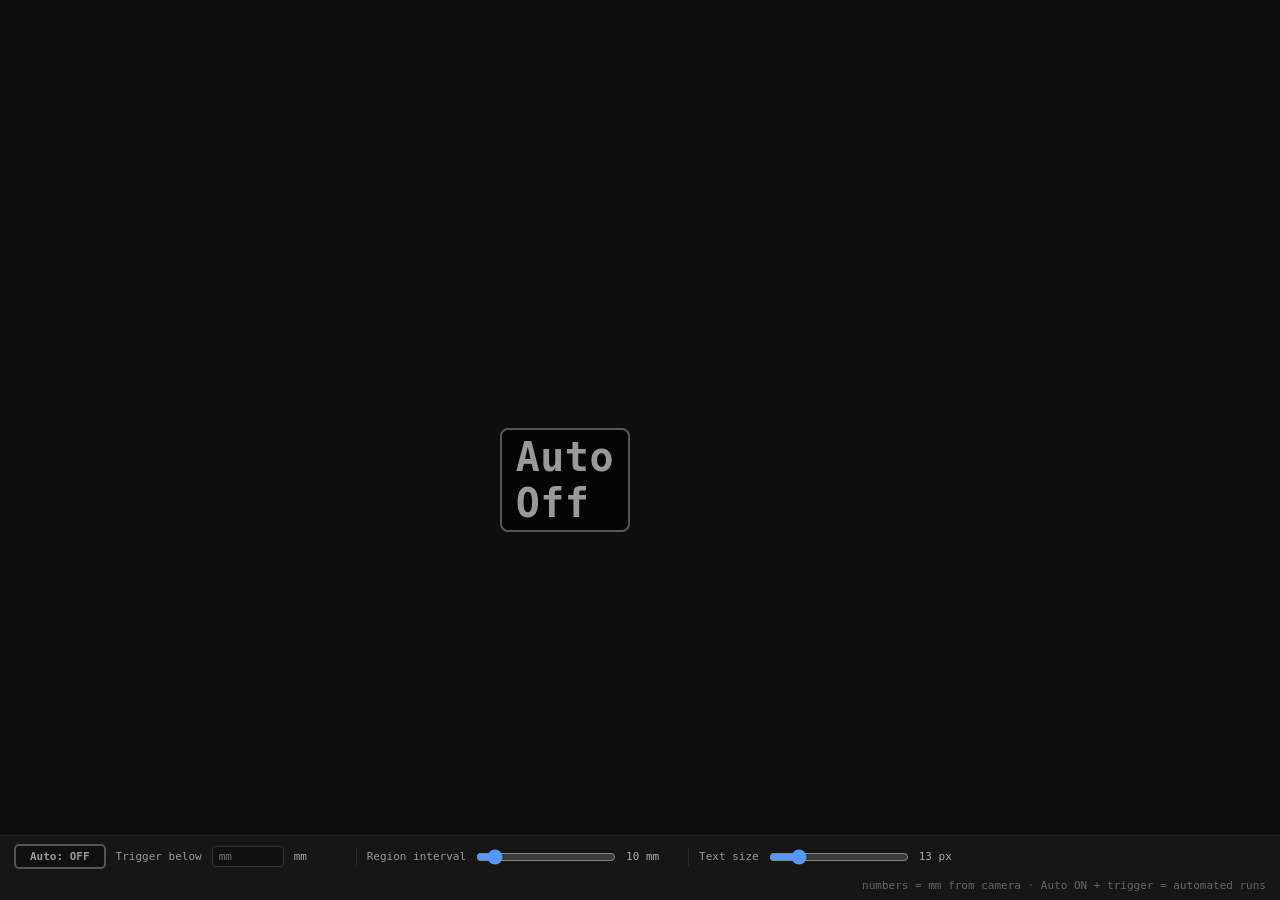
==== viewer/depth_view.html @ ed81535e "Participant Mode: OCR profanity guard + console module attribution Two additions, both Participant-M" ====
<!DOCTYPE html>
<html lang="en">
<head>
<meta charset="UTF-8" />
<title>Participant Mode</title>
<style>
  * { margin: 0; padding: 0; box-sizing: border-box; }
  html, body {
    width: 100%; height: 100%; background: #0e0e0e; color: #d0d0d0;
    font-family: "SF Mono", "Fira Code", monospace; overflow: hidden;
  }
  body { display: flex; flex-direction: column; }

  /* 4:3 stage: the live depth feed with the number canvas on top. */
  #stage-wrap { flex: 1; display: flex; align-items: center; justify-content: center; min-height: 0; }
  #stage { position: relative; }
  #stage img, #stage canvas { position: absolute; top: 0; left: 0; width: 100%; height: 100%; }
  #stage img { object-fit: fill; user-select: none; -webkit-user-drag: none; }

  /* Participant-Mode automation status — big, top-right of the stage. */
  #status-wrap {
    position: absolute; top: 10px; right: 10px; z-index: 2;
    display: flex; flex-direction: column; align-items: flex-end; gap: 4px;
    pointer-events: none;
  }
  #status-chip {
    font-size: clamp(20px, 4vw, 40px); font-weight: 700; letter-spacing: 0.5px;
    padding: 4px 14px; border-radius: 8px;
    background: rgba(0, 0, 0, 0.65); border: 2px solid #555; color: #999;
  }
  #status-msg {
    font-size: 12px; color: #ccc; background: rgba(0,0,0,0.55);
    padding: 2px 8px; border-radius: 5px; max-width: 46vw; text-align: right;
  }
  #status-msg:empty { display: none; }
  .chip-off        { border-color: #555 !important;    color: #999 !important; }
  .chip-watching   { border-color: #5599ff !important; color: #5599ff !important; }
  .chip-alerted    { border-color: #ff5544 !important; color: #ff5544 !important; }
  .chip-sensing    { border-color: #00c8ff !important; color: #00c8ff !important; }
  .chip-generating { border-color: #c084fc !important; color: #c084fc !important; }
  .chip-actuating  { border-color: #00e5a0 !important; color: #00e5a0 !important; }
  .chip-invalid    { border-color: #ff2d55 !important; color: #ff2d55 !important;
                     background: rgba(255, 45, 85, 0.12) !important; }

  footer {
    flex-shrink: 0;
    display: flex; align-items: center; gap: 10px;
    padding: 8px 14px;
    background: #161616; border-top: 1px solid #2a2a2a;
    font-size: 11px; flex-wrap: wrap;
  }
  footer label { color: #999; white-space: nowrap; }
  footer input[type="range"] { width: 140px; accent-color: #5599ff; height: 14px; }
  #trigger {
    width: 72px; padding: 3px 6px; font: inherit; color: #e8e8e8;
    background: #101010; border: 1px solid #333; border-radius: 4px;
  }
  #trigger:focus { outline: none; border-color: #5599ff; }
  #auto-toggle {
    font: inherit; font-weight: 700; padding: 4px 14px; cursor: pointer;
    color: #999; background: #101010; border: 2px solid #555; border-radius: 5px;
  }
  #auto-toggle.on { color: #5599ff; border-color: #5599ff; background: #0d1a2e; }
  .val { color: #aaa; min-width: 52px; font-variant-numeric: tabular-nums; }
  .sep { width: 1px; height: 18px; background: #2a2a2a; }
  #note { color: #666; margin-left: auto; white-space: nowrap; }
</style>
</head>
<body>

  <div id="stage-wrap">
    <div id="stage">
      <!-- Cropped stream: the popup shows exactly the Developer-Mode crop
           (like the skeleton/mask views), never the full frame. -->
      <img id="feed" src="/depth/cropped" alt="depth feed" />
      <canvas id="overlay"></canvas>
      <div id="status-wrap">
        <div id="status-chip" class="chip-off">Auto Off</div>
        <div id="status-msg"></div>
      </div>
    </div>
  </div>

  <footer>
    <button id="auto-toggle" title="Automation ON runs capture → generate → save+run from the trigger, and locks the manual buttons in Developer Mode">Auto: OFF</button>
    <label for="trigger">Trigger below</label>
    <input type="number" id="trigger" min="50" max="5000" step="10" placeholder="mm" />
    <span class="val">mm</span>
    <div class="sep"></div>
    <label for="interval">Region interval</label>
    <input type="range" id="interval" min="1" max="100" step="1" value="10" />
    <span class="val" id="interval-val">10 mm</span>
    <div class="sep"></div>
    <label for="textsize">Text size</label>
    <input type="range" id="textsize" min="8" max="36" step="1" value="13" />
    <span class="val" id="textsize-val">13 px</span>
    <span id="note">numbers = mm from camera · Auto ON + trigger = automated runs</span>
  </footer>

<script src="/static/depth_overlay.js"></script>
</body>
</html>
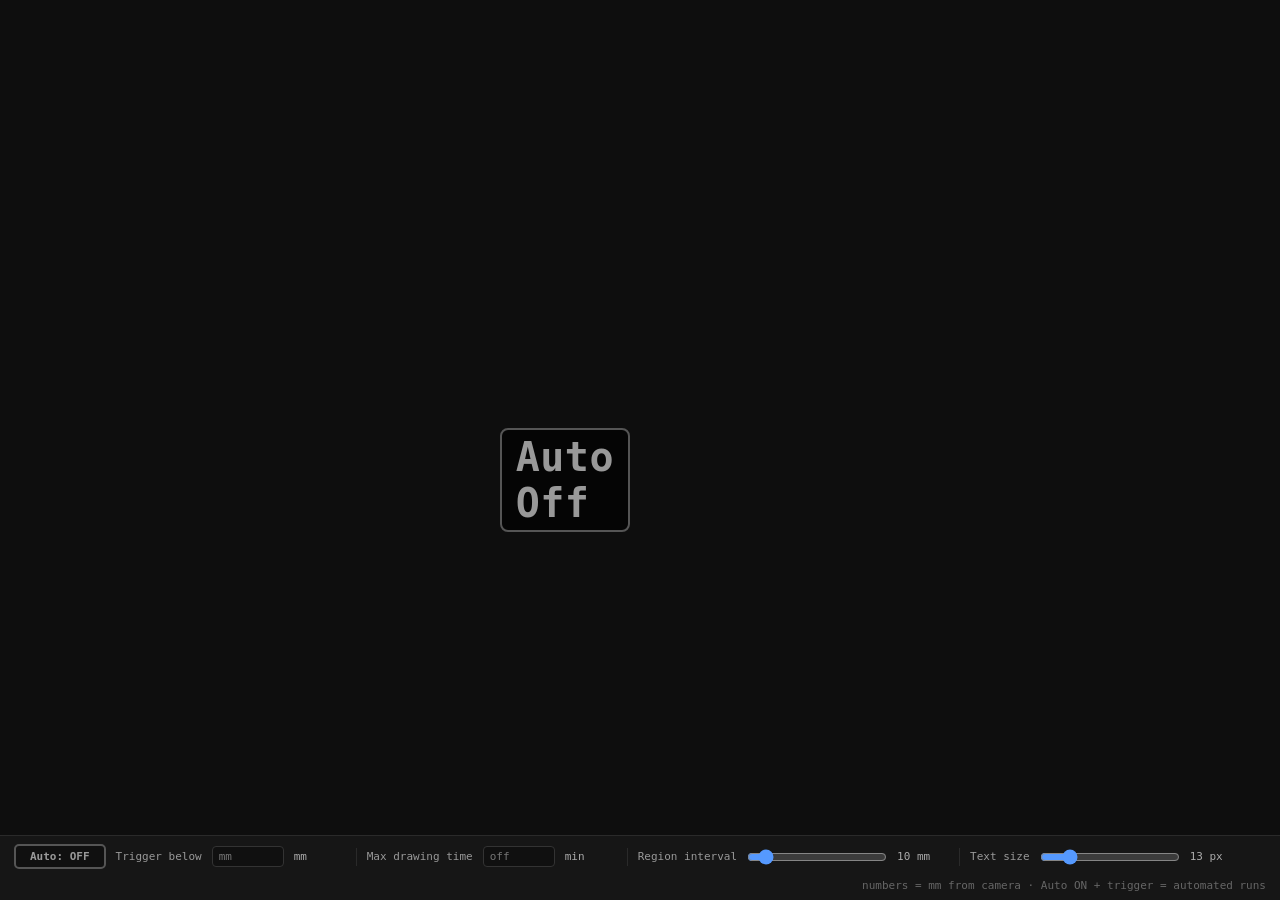
==== commit e9b150e6: "GoFa port, path length limit, and Participant Mode drawing-time limit - Robot link moves from ur-rtd" ====
--- a/viewer/depth_view.html
+++ b/viewer/depth_view.html
@@ -42,6 +42,26 @@
   .chip-invalid    { border-color: #ff2d55 !important; color: #ff2d55 !important;
                      background: rgba(255, 45, 85, 0.12) !important; }
 
+  /* Max Drawing Time countdown — the opposite (top-left) corner to the status
+     chip, so the participant reads "what is happening" and "how long is left"
+     without the two crowding each other. */
+  #countdown {
+    position: absolute; top: 10px; left: 10px; z-index: 2;
+    font-size: clamp(20px, 4vw, 40px); font-weight: 700; letter-spacing: 0.5px;
+    padding: 4px 14px; border-radius: 8px;
+    background: rgba(0, 0, 0, 0.65); border: 2px solid #555; color: #999;
+    font-variant-numeric: tabular-nums; pointer-events: none;
+  }
+  #countdown.hidden   { display: none; }
+  #countdown.counting { border-color: #5599ff; color: #5599ff; }
+  /* Last seconds: red and blinking, so it is impossible to miss mid-drawing. */
+  #countdown.warn {
+    border-color: #ff2d55; color: #ff2d55;
+    background: rgba(255, 45, 85, 0.15);
+    animation: cd-blink 1s steps(1, end) infinite;
+  }
+  @keyframes cd-blink { 50% { opacity: 0.35; } }
+
   footer {
     flex-shrink: 0;
     display: flex; align-items: center; gap: 10px;
@@ -51,11 +71,11 @@
   }
   footer label { color: #999; white-space: nowrap; }
   footer input[type="range"] { width: 140px; accent-color: #5599ff; height: 14px; }
-  #trigger {
+  #trigger, #maxtime {
     width: 72px; padding: 3px 6px; font: inherit; color: #e8e8e8;
     background: #101010; border: 1px solid #333; border-radius: 4px;
   }
-  #trigger:focus { outline: none; border-color: #5599ff; }
+  #trigger:focus, #maxtime:focus { outline: none; border-color: #5599ff; }
   #auto-toggle {
     font: inherit; font-weight: 700; padding: 4px 14px; cursor: pointer;
     color: #999; background: #101010; border: 2px solid #555; border-radius: 5px;
@@ -74,6 +94,7 @@
            (like the skeleton/mask views), never the full frame. -->
       <img id="feed" src="/depth/cropped" alt="depth feed" />
       <canvas id="overlay"></canvas>
+      <div id="countdown" class="hidden"></div>
       <div id="status-wrap">
         <div id="status-chip" class="chip-off">Auto Off</div>
         <div id="status-msg"></div>
@@ -86,6 +107,10 @@
     <label for="trigger">Trigger below</label>
     <input type="number" id="trigger" min="50" max="5000" step="10" placeholder="mm" />
     <span class="val">mm</span>
+    <div class="sep"></div>
+    <label for="maxtime" title="How long one participant may draw, measured from the trigger tripping to the sand being clear again. Running out is an Invalid drawing: nothing is saved and nothing is run. Empty = no limit.">Max drawing time</label>
+    <input type="number" id="maxtime" min="0.1" max="120" step="0.5" placeholder="off" />
+    <span class="val">min</span>
     <div class="sep"></div>
     <label for="interval">Region interval</label>
     <input type="range" id="interval" min="1" max="100" step="1" value="10" />
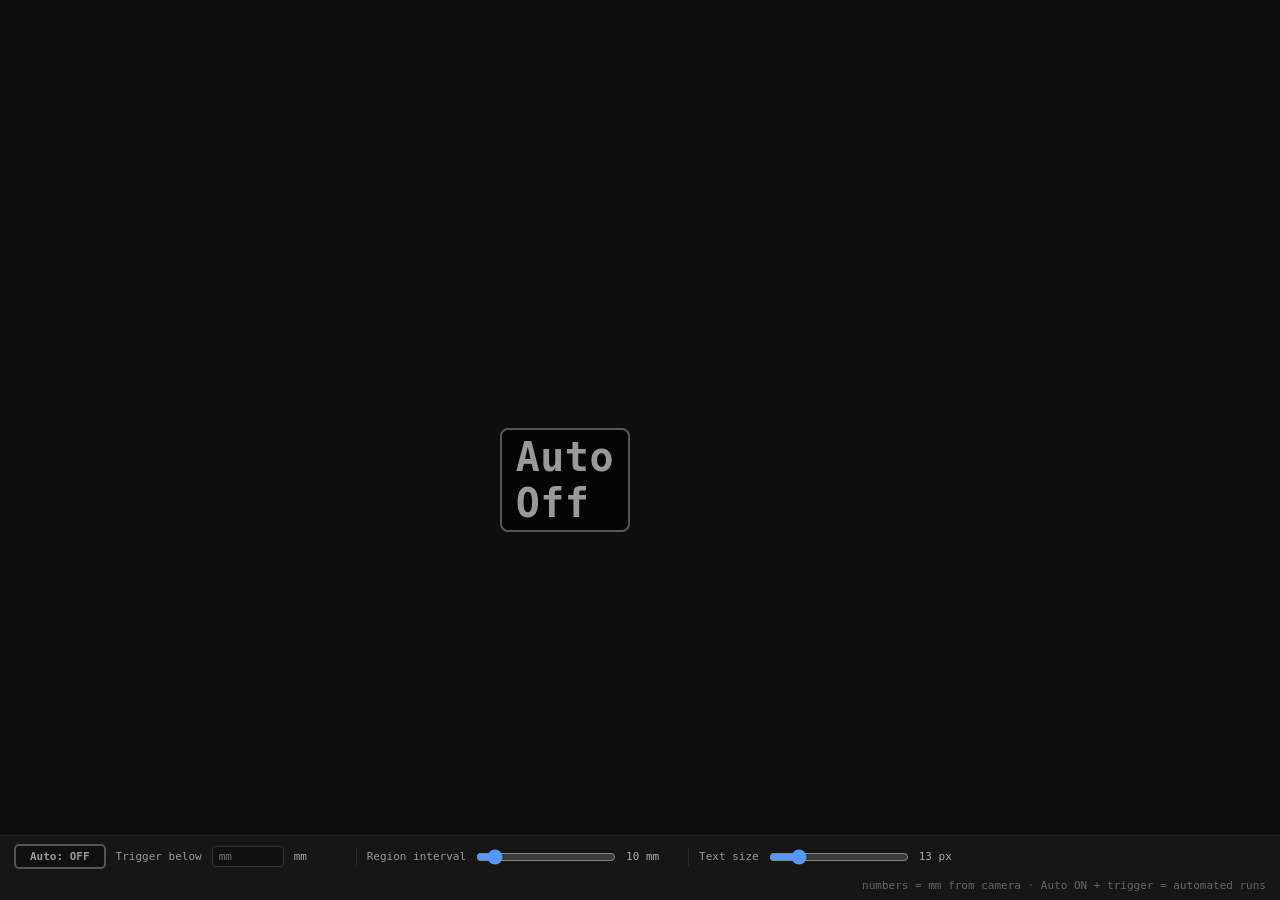
==== commit 0ff38c5b: "Initial copy from zeromq-bridge -- separate private repo" ====
--- a/viewer/depth_view.html
+++ b/viewer/depth_view.html
@@ -42,26 +42,6 @@
   .chip-invalid    { border-color: #ff2d55 !important; color: #ff2d55 !important;
                      background: rgba(255, 45, 85, 0.12) !important; }
 
-  /* Max Drawing Time countdown — the opposite (top-left) corner to the status
-     chip, so the participant reads "what is happening" and "how long is left"
-     without the two crowding each other. */
-  #countdown {
-    position: absolute; top: 10px; left: 10px; z-index: 2;
-    font-size: clamp(20px, 4vw, 40px); font-weight: 700; letter-spacing: 0.5px;
-    padding: 4px 14px; border-radius: 8px;
-    background: rgba(0, 0, 0, 0.65); border: 2px solid #555; color: #999;
-    font-variant-numeric: tabular-nums; pointer-events: none;
-  }
-  #countdown.hidden   { display: none; }
-  #countdown.counting { border-color: #5599ff; color: #5599ff; }
-  /* Last seconds: red and blinking, so it is impossible to miss mid-drawing. */
-  #countdown.warn {
-    border-color: #ff2d55; color: #ff2d55;
-    background: rgba(255, 45, 85, 0.15);
-    animation: cd-blink 1s steps(1, end) infinite;
-  }
-  @keyframes cd-blink { 50% { opacity: 0.35; } }
-
   footer {
     flex-shrink: 0;
     display: flex; align-items: center; gap: 10px;
@@ -71,11 +51,11 @@
   }
   footer label { color: #999; white-space: nowrap; }
   footer input[type="range"] { width: 140px; accent-color: #5599ff; height: 14px; }
-  #trigger, #maxtime {
+  #trigger {
     width: 72px; padding: 3px 6px; font: inherit; color: #e8e8e8;
     background: #101010; border: 1px solid #333; border-radius: 4px;
   }
-  #trigger:focus, #maxtime:focus { outline: none; border-color: #5599ff; }
+  #trigger:focus { outline: none; border-color: #5599ff; }
   #auto-toggle {
     font: inherit; font-weight: 700; padding: 4px 14px; cursor: pointer;
     color: #999; background: #101010; border: 2px solid #555; border-radius: 5px;
@@ -94,7 +74,6 @@
            (like the skeleton/mask views), never the full frame. -->
       <img id="feed" src="/depth/cropped" alt="depth feed" />
       <canvas id="overlay"></canvas>
-      <div id="countdown" class="hidden"></div>
       <div id="status-wrap">
         <div id="status-chip" class="chip-off">Auto Off</div>
         <div id="status-msg"></div>
@@ -107,10 +86,6 @@
     <label for="trigger">Trigger below</label>
     <input type="number" id="trigger" min="50" max="5000" step="10" placeholder="mm" />
     <span class="val">mm</span>
-    <div class="sep"></div>
-    <label for="maxtime" title="How long one participant may draw, measured from the trigger tripping to the sand being clear again. Running out is an Invalid drawing: nothing is saved and nothing is run. Empty = no limit.">Max drawing time</label>
-    <input type="number" id="maxtime" min="0.1" max="120" step="0.5" placeholder="off" />
-    <span class="val">min</span>
     <div class="sep"></div>
     <label for="interval">Region interval</label>
     <input type="range" id="interval" min="1" max="100" step="1" value="10" />
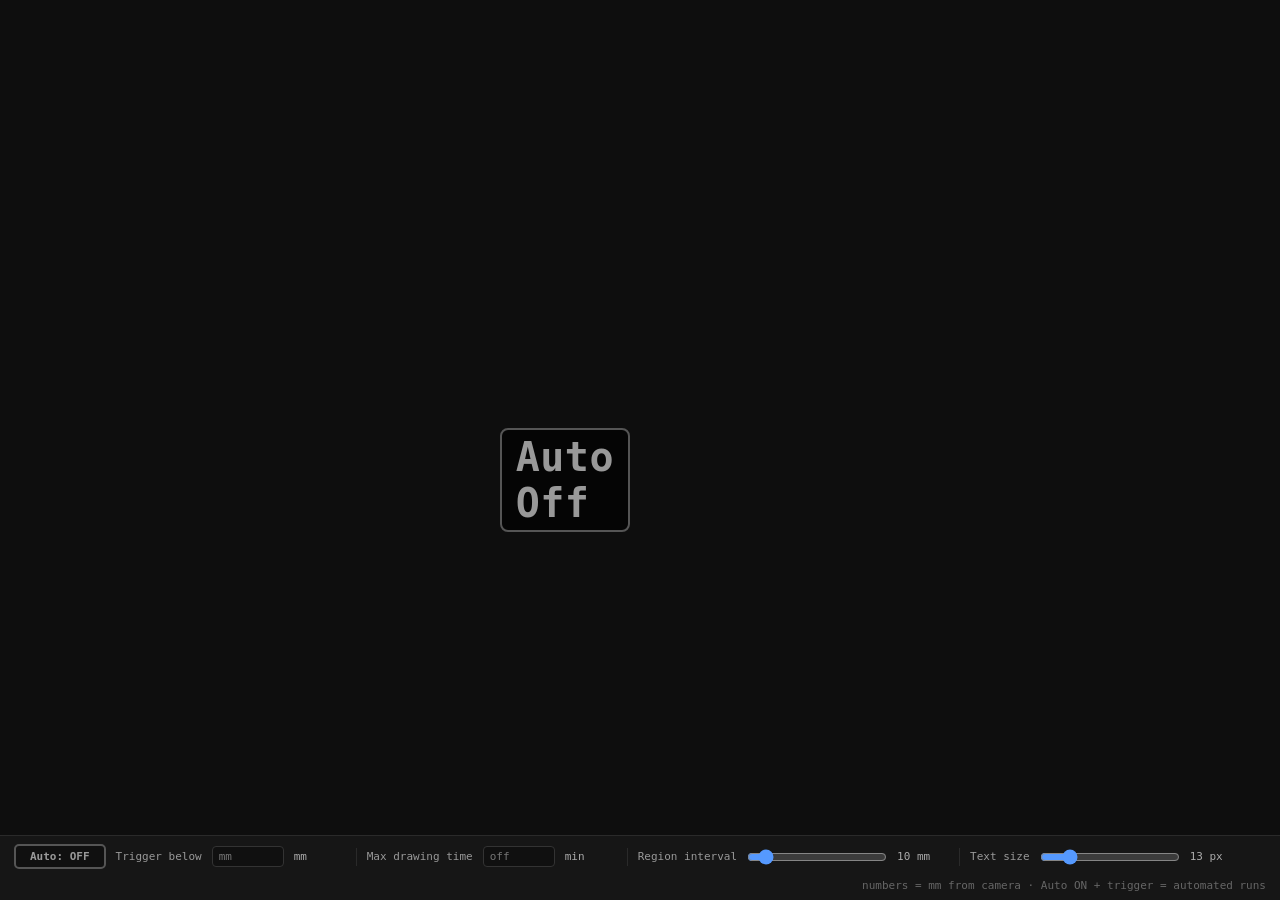
==== commit 213fe09f: "Tilt-proof triggering, canvas view rotation, COMPAS toolpaths, sound cues Everything that had accumu" ====
--- a/viewer/depth_view.html
+++ b/viewer/depth_view.html
@@ -42,6 +42,26 @@
   .chip-invalid    { border-color: #ff2d55 !important; color: #ff2d55 !important;
                      background: rgba(255, 45, 85, 0.12) !important; }
 
+  /* Max Drawing Time countdown — the opposite (top-left) corner to the status
+     chip, so the participant reads "what is happening" and "how long is left"
+     without the two crowding each other. */
+  #countdown {
+    position: absolute; top: 10px; left: 10px; z-index: 2;
+    font-size: clamp(20px, 4vw, 40px); font-weight: 700; letter-spacing: 0.5px;
+    padding: 4px 14px; border-radius: 8px;
+    background: rgba(0, 0, 0, 0.65); border: 2px solid #555; color: #999;
+    font-variant-numeric: tabular-nums; pointer-events: none;
+  }
+  #countdown.hidden   { display: none; }
+  #countdown.counting { border-color: #5599ff; color: #5599ff; }
+  /* Last seconds: red and blinking, so it is impossible to miss mid-drawing. */
+  #countdown.warn {
+    border-color: #ff2d55; color: #ff2d55;
+    background: rgba(255, 45, 85, 0.15);
+    animation: cd-blink 1s steps(1, end) infinite;
+  }
+  @keyframes cd-blink { 50% { opacity: 0.35; } }
+
   footer {
     flex-shrink: 0;
     display: flex; align-items: center; gap: 10px;
@@ -51,11 +71,11 @@
   }
   footer label { color: #999; white-space: nowrap; }
   footer input[type="range"] { width: 140px; accent-color: #5599ff; height: 14px; }
-  #trigger {
+  #trigger, #maxtime {
     width: 72px; padding: 3px 6px; font: inherit; color: #e8e8e8;
     background: #101010; border: 1px solid #333; border-radius: 4px;
   }
-  #trigger:focus { outline: none; border-color: #5599ff; }
+  #trigger:focus, #maxtime:focus { outline: none; border-color: #5599ff; }
   #auto-toggle {
     font: inherit; font-weight: 700; padding: 4px 14px; cursor: pointer;
     color: #999; background: #101010; border: 2px solid #555; border-radius: 5px;
@@ -74,6 +94,7 @@
            (like the skeleton/mask views), never the full frame. -->
       <img id="feed" src="/depth/cropped" alt="depth feed" />
       <canvas id="overlay"></canvas>
+      <div id="countdown" class="hidden"></div>
       <div id="status-wrap">
         <div id="status-chip" class="chip-off">Auto Off</div>
         <div id="status-msg"></div>
@@ -83,9 +104,17 @@
 
   <footer>
     <button id="auto-toggle" title="Automation ON runs capture → generate → save+run from the trigger, and locks the manual buttons in Developer Mode">Auto: OFF</button>
+    <!-- Label + title are rewritten by depth_overlay.js: with a reference set
+         this is a height ABOVE THE SAND (tilt-proof), without one it is a raw
+         distance from the camera. The range spans both — a hand clears the sand
+         by tens of mm, but a camera sits hundreds away. -->
     <label for="trigger">Trigger below</label>
-    <input type="number" id="trigger" min="50" max="5000" step="10" placeholder="mm" />
+    <input type="number" id="trigger" min="5" max="5000" step="5" placeholder="mm" />
     <span class="val">mm</span>
+    <div class="sep"></div>
+    <label for="maxtime" title="How long one participant may draw, measured from the trigger tripping to the sand being clear again. Running out is an Invalid drawing: nothing is saved and nothing is run. Empty = no limit.">Max drawing time</label>
+    <input type="number" id="maxtime" min="0.1" max="120" step="0.5" placeholder="off" />
+    <span class="val">min</span>
     <div class="sep"></div>
     <label for="interval">Region interval</label>
     <input type="range" id="interval" min="1" max="100" step="1" value="10" />
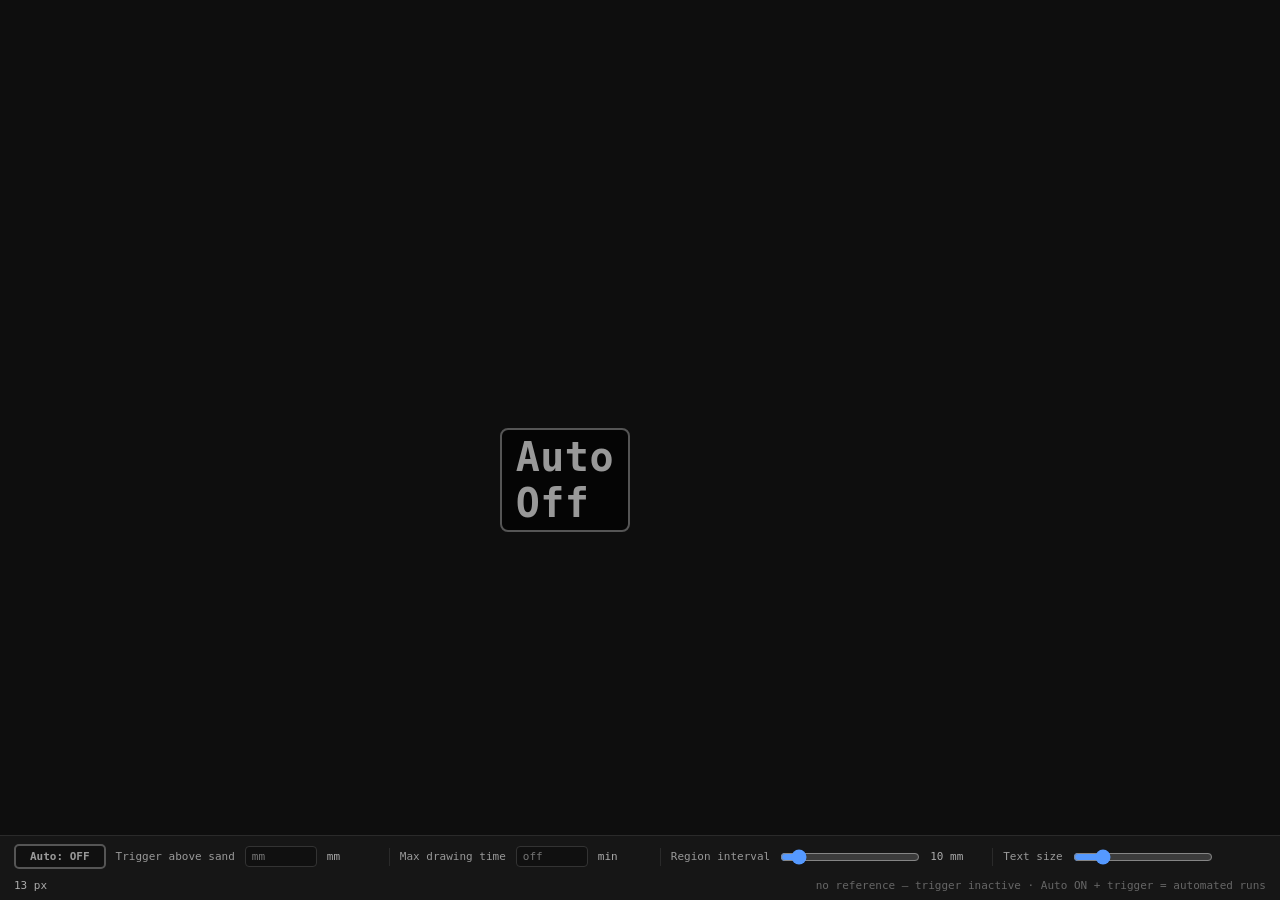
==== commit a85e7423: "Publish to sandskript_depthcam repository" ====
--- a/viewer/depth_view.html
+++ b/viewer/depth_view.html
@@ -41,6 +41,8 @@
   .chip-actuating  { border-color: #00e5a0 !important; color: #00e5a0 !important; }
   .chip-invalid    { border-color: #ff2d55 !important; color: #ff2d55 !important;
                      background: rgba(255, 45, 85, 0.12) !important; }
+  .chip-reference  { border-color: #f5c518 !important; color: #f5c518 !important;
+                     background: rgba(245, 197, 24, 0.12) !important; }
 
   /* Max Drawing Time countdown — the opposite (top-left) corner to the status
      chip, so the participant reads "what is happening" and "how long is left"
@@ -104,11 +106,11 @@
 
   <footer>
     <button id="auto-toggle" title="Automation ON runs capture → generate → save+run from the trigger, and locks the manual buttons in Developer Mode">Auto: OFF</button>
-    <!-- Label + title are rewritten by depth_overlay.js: with a reference set
-         this is a height ABOVE THE SAND (tilt-proof), without one it is a raw
-         distance from the camera. The range spans both — a hand clears the sand
-         by tens of mm, but a camera sits hundreds away. -->
-    <label for="trigger">Trigger below</label>
+    <!-- The threshold is a height ABOVE THE SAND (tilt-proof), measured
+         against the reference frame; depth_overlay.js rewrites the title to a
+         set-reference hint while no reference is captured (the trigger is
+         inert without one). -->
+    <label for="trigger">Trigger above sand</label>
     <input type="number" id="trigger" min="5" max="5000" step="5" placeholder="mm" />
     <span class="val">mm</span>
     <div class="sep"></div>
@@ -123,7 +125,7 @@
     <label for="textsize">Text size</label>
     <input type="range" id="textsize" min="8" max="36" step="1" value="13" />
     <span class="val" id="textsize-val">13 px</span>
-    <span id="note">numbers = mm from camera · Auto ON + trigger = automated runs</span>
+    <span id="note">no reference — trigger inactive · Auto ON + trigger = automated runs</span>
   </footer>
 
 <script src="/static/depth_overlay.js"></script>
